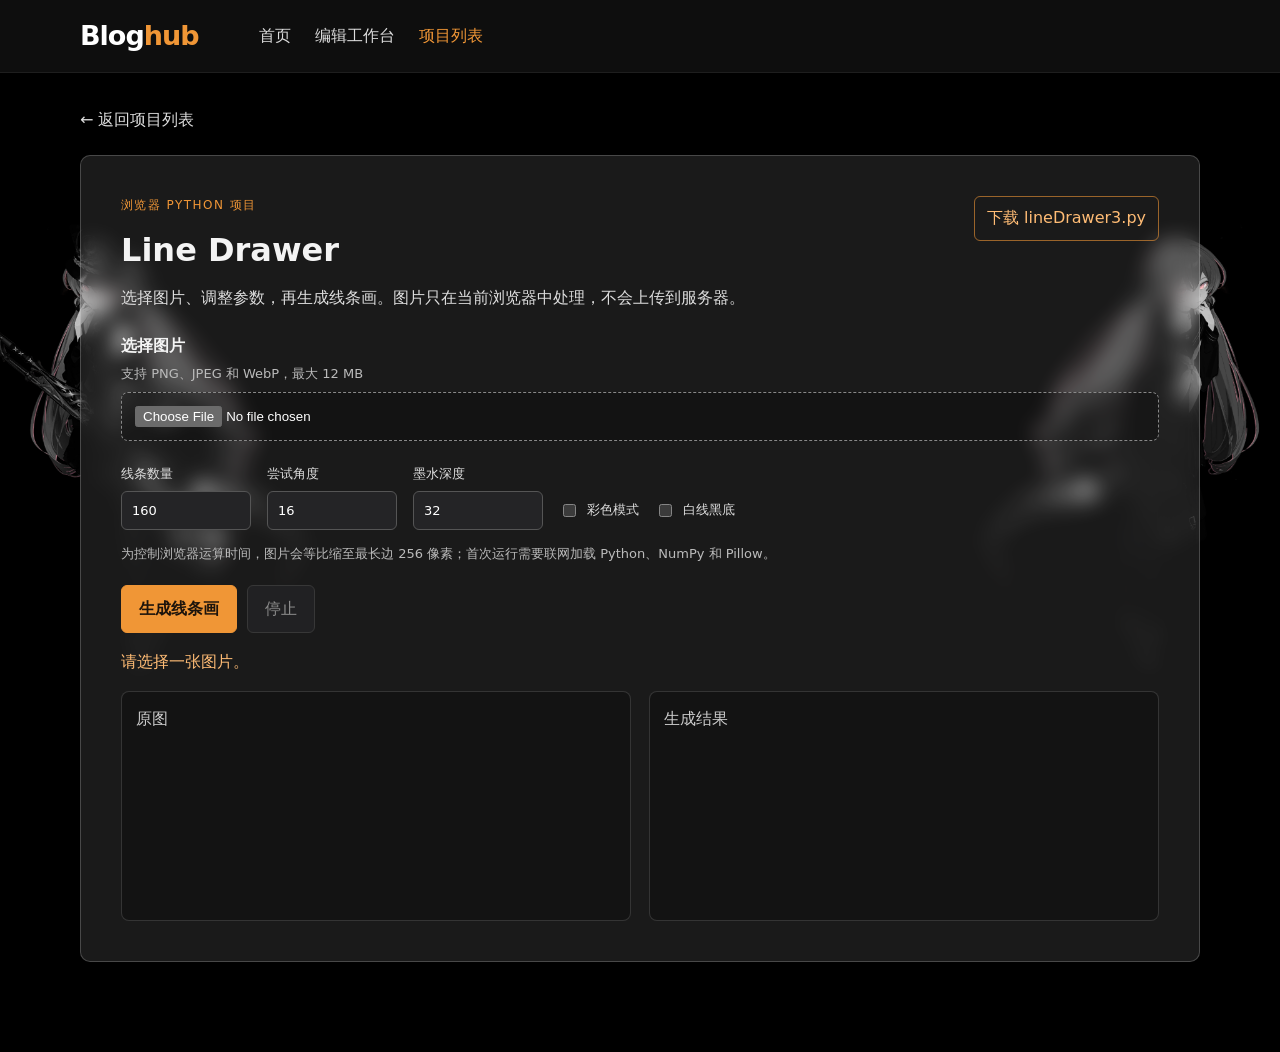
==== line-drawer.html @ a264a314 "Add dated notes and browser line drawer project" ====
<!doctype html>
<html lang="zh-CN">
<head>
  <meta charset="utf-8">
  <meta name="viewport" content="width=device-width, initial-scale=1">
  <title>Line Drawer · Bloghub</title>
  <link rel="stylesheet" href="site.css">
  <link rel="stylesheet" href="projects.css">
  <script defer src="projects.js"></script>
</head>
<body>
  <header class="site-header">
    <div class="header-inner">
      <a class="brand" href="./">Blog<span>hub</span></a>
      <nav aria-label="主导航">
        <a href="./">首页</a>
        <a href="workspace.html">编辑工作台</a>
        <a class="current" href="projects.html">项目列表</a>
      </nav>
    </div>
  </header>
  <main class="project-main">
    <a class="back-link" href="projects.html">← 返回项目列表</a>
    <section class="project-panel">
      <div class="project-heading">
        <div>
          <p class="note-type">浏览器 Python 项目</p>
          <h1>Line Drawer</h1>
          <p>选择图片、调整参数，再生成线条画。图片只在当前浏览器中处理，不会上传到服务器。</p>
        </div>
        <a class="source-link" href="projects/lineDrawer3.py" download>下载 lineDrawer3.py</a>
      </div>
      <form id="drawer-form">
        <label class="upload-box" for="image-file">选择图片 <span>支持 PNG、JPEG 和 WebP，最大 12 MB</span></label>
        <input id="image-file" type="file" accept="image/png,image/jpeg,image/webp" required>
        <div class="parameter-grid">
          <label>线条数量 <input id="line-count" type="number" min="20" max="400" value="160" required></label>
          <label>尝试角度 <input id="angle-count" type="number" min="2" max="40" value="16" required></label>
          <label>墨水深度 <input id="darkness" type="number" min="1" max="255" value="32" required></label>
          <label class="check-label"><input id="color" type="checkbox"> 彩色模式</label>
          <label class="check-label"><input id="inverted" type="checkbox"> 白线黑底</label>
        </div>
        <p class="helper">为控制浏览器运算时间，图片会等比缩至最长边 256 像素；首次运行需要联网加载 Python、NumPy 和 Pillow。</p>
        <div class="project-actions">
          <button id="run-project" class="project-primary" type="submit">生成线条画</button>
          <button id="cancel-project" type="button" disabled>停止</button>
          <a id="download-result" class="source-link" hidden download="line-drawing.png">下载结果</a>
        </div>
      </form>
      <p id="project-status" class="project-status" role="status">请选择一张图片。</p>
      <div class="image-grid">
        <figure><figcaption>原图</figcaption><img id="input-preview" alt="选中的原图预览" hidden></figure>
        <figure><figcaption>生成结果</figcaption><img id="output-preview" alt="生成的线条画" hidden></figure>
      </div>
    </section>
  </main>
</body>
</html>
---- site.css ----
:root { color-scheme: dark; --orange: #f09636; --muted: #c6c6ca; }
* { box-sizing: border-box; }
html { min-height: 100%; }
body {
  min-height: 100vh;
  margin: 0;
  color: #f4f4f4;
  background: #111214 url("bg.png") center center / cover fixed no-repeat;
  font: 16px/1.65 system-ui, "Microsoft YaHei", sans-serif;
}
a { color: inherit; }
.site-header {
  background: #0e0e0e;
  border-bottom: 1px solid #1e1e1e;
}
.header-inner {
  width: min(1120px, calc(100% - 40px));
  min-height: 72px;
  margin: auto;
  display: flex;
  align-items: center;
  gap: clamp(20px, 5vw, 60px);
}
.brand {
  flex: none;
  color: white;
  font-size: 27px;
  font-weight: 800;
  letter-spacing: -1px;
  text-decoration: none;
}
.brand span { color: var(--orange); }
nav { display: flex; align-items: center; gap: 24px; }
nav a { color: #ddd; text-decoration: none; white-space: nowrap; }
nav a:hover, nav a.current { color: var(--orange); }
.search-wrap { margin-left: auto; }
input[type="search"] {
  width: min(240px, 28vw);
  padding: 9px 13px;
  color: white;
  background: #242426;
  border: 1px solid #444;
  border-radius: 7px;
  font: inherit;
}
input[type="search"]:focus-visible, a:focus-visible { outline: 2px solid var(--orange); outline-offset: 3px; }
.sr-only { position: absolute; width: 1px; height: 1px; overflow: hidden; clip: rect(0, 0, 0, 0); white-space: nowrap; }
.home-main, .detail-main { width: min(1050px, calc(100% - 40px)); margin: 34px auto 90px; }
.home-main h1 { margin: 0; color: #ddd; font-size: 26px; font-weight: 600; text-align: center; }
.list-summary { min-height: 24px; margin: 6px 0 26px; color: var(--muted); font-size: 13px; text-align: center; }
.list-controls { display: flex; justify-content: flex-end; flex-wrap: wrap; gap: 12px; margin: -8px 0 22px; }
.list-controls label { display: flex; align-items: center; gap: 8px; color: #ddd; font-size: 13px; }
.list-controls select { padding: 8px 10px; color: white; background: #242426; border: 1px solid #555; border-radius: 6px; font: inherit; }
.list-controls select:focus-visible { outline: 2px solid var(--orange); outline-offset: 2px; }
.note-grid { display: grid; grid-template-columns: repeat(2, minmax(0, 1fr)); gap: 18px; align-items: stretch; }
.note-card {
  display: flex;
  flex-direction: column;
  min-height: 190px;
  padding: 23px 26px;
  color: white;
  background: rgba(255, 255, 255, .1);
  border: 1px solid rgba(255, 255, 255, .13);
  border-radius: 9px;
  text-decoration: none;
  backdrop-filter: blur(7px);
  transition: background .18s, border-color .18s, transform .18s;
}
.note-card:hover, .file-card:hover { background: rgba(255, 255, 255, .17); border-color: rgba(240, 150, 54, .65); transform: translateY(-3px); }
.note-card h2 { overflow: hidden; margin: 0 0 10px; font-size: 20px; line-height: 1.4; text-overflow: ellipsis; white-space: nowrap; }
.note-excerpt { display: -webkit-box; overflow: hidden; margin: 0 0 18px; color: #ddd; -webkit-box-orient: vertical; -webkit-line-clamp: 2; line-clamp: 2; }
.note-meta { display: flex; align-items: center; justify-content: space-between; gap: 12px; margin-top: auto; color: #c4c4c8; font-size: 12px; }
.note-facts { display: flex; flex-direction: column; gap: 3px; min-width: 0; }
.view-link { color: var(--orange); font-size: 14px; }
.empty-state { grid-column: 1 / -1; padding: 35px; color: #ddd; text-align: center; background: rgba(0,0,0,.4); border-radius: 9px; }
.back-link { display: inline-block; margin-bottom: 22px; color: #ddd; text-decoration: none; }
.back-link:hover { color: var(--orange); }
.note-detail {
  padding: clamp(22px, 5vw, 48px);
  background: rgba(255, 255, 255, .1);
  border: 1px solid rgba(255, 255, 255, .25);
  border-radius: 10px;
  backdrop-filter: blur(10px);
  overflow-wrap: anywhere;
}
.note-type { margin: 0 0 8px; color: var(--orange); font-size: 12px; letter-spacing: .12em; text-transform: uppercase; }
.note-detail h1 { margin: 0 0 24px; font-size: clamp(27px, 4vw, 38px); line-height: 1.3; }
.note-content { border-top: 1px solid rgba(255,255,255,.2); padding-top: 18px; }
.note-content h1, .note-content h2, .note-content h3 { margin: 1.5em 0 .5em; }
.note-content h1:first-child, .note-content h2:first-child { margin-top: 0; }
.note-content p, .note-content ul { margin: 0 0 1em; }
.note-content a { color: #ffbc75; }
.note-content pre { overflow: auto; padding: 17px; background: rgba(0,0,0,.58); border-radius: 7px; white-space: pre-wrap; }
.note-content code { color: #ffbc75; }
.note-content pre code { color: #eee; }
.notebook-cell { margin: 18px 0; }
.notebook-output { border-left: 3px solid rgba(240,150,54,.5); padding-left: 15px; color: #ddd; }
@media (max-width: 700px) {
  .header-inner { flex-wrap: wrap; gap: 8px 20px; padding: 13px 0; }
  .brand { font-size: 24px; }
  nav { margin-left: auto; gap: 16px; font-size: 14px; }
  .search-wrap { width: 100%; }
  input[type="search"] { width: 100%; }
  .note-grid { grid-template-columns: 1fr; }
  .home-main, .detail-main { width: min(580px, calc(100% - 28px)); margin-top: 24px; }
}
@media (max-width: 430px) {
  .header-inner { width: calc(100% - 28px); }
  nav { width: 100%; margin-left: 0; flex-wrap: wrap; }
  .list-controls { justify-content: center; }
}
@media (prefers-reduced-motion: reduce) { .note-card { transition: none; } }
---- projects.css ----
.project-main { width: min(1120px, calc(100% - 40px)); margin: 34px auto 90px; }
.project-panel { padding: clamp(22px, 4vw, 40px); background: rgba(255,255,255,.1); border: 1px solid rgba(255,255,255,.2); border-radius: 10px; backdrop-filter: blur(10px); }
.project-heading { display: flex; align-items: flex-start; justify-content: space-between; flex-wrap: wrap; gap: 20px; }
.project-heading h1 { margin: 0 0 8px; font-size: 32px; }
.project-heading p:last-child { max-width: 680px; margin: 0 0 22px; color: #ddd; }
.project-card { grid-column: 1 / -1; }
.source-link { display: inline-flex; align-items: center; padding: 8px 12px; color: #ffbc75; border: 1px solid rgba(240,150,54,.6); border-radius: 6px; text-decoration: none; white-space: nowrap; }
.source-link:hover { background: rgba(240,150,54,.13); }
.upload-box { display: flex; flex-direction: column; gap: 3px; margin-bottom: 8px; font-weight: 600; }
.upload-box span { color: #bbb; font-size: 13px; font-weight: 400; }
#image-file { display: block; width: 100%; padding: 13px; color: white; background: rgba(0,0,0,.25); border: 1px dashed #888; border-radius: 7px; }
.parameter-grid { display: flex; flex-wrap: wrap; align-items: end; gap: 16px; margin: 22px 0 12px; }
.parameter-grid label { display: flex; flex-direction: column; gap: 6px; color: #ddd; font-size: 13px; }
.parameter-grid input[type="number"] { width: 130px; padding: 8px 10px; color: white; background: #242426; border: 1px solid #555; border-radius: 6px; font: inherit; }
.parameter-grid .check-label { flex-direction: row; align-items: center; gap: 8px; min-height: 40px; }
.parameter-grid input[type="checkbox"] { accent-color: #f09636; }
.helper { color: #bbb; font-size: 13px; }
.project-actions { display: flex; align-items: center; flex-wrap: wrap; gap: 10px; margin: 20px 0 8px; }
.project-actions button { padding: 10px 17px; color: white; background: #29292c; border: 1px solid #555; border-radius: 6px; font: inherit; cursor: pointer; }
.project-actions button:hover:not(:disabled) { border-color: #f09636; }
.project-actions button:disabled { opacity: .5; cursor: not-allowed; }
.project-actions .project-primary { color: #1d140c; background: #f09636; border-color: #f09636; font-weight: 700; }
.project-status { min-height: 25px; color: #ffbc75; }
.image-grid { display: grid; grid-template-columns: repeat(2, minmax(0,1fr)); gap: 18px; }
.image-grid figure { min-height: 230px; margin: 0; padding: 14px; background: rgba(0,0,0,.25); border: 1px solid rgba(255,255,255,.14); border-radius: 8px; }
.image-grid figcaption { margin-bottom: 12px; color: #ccc; }
.image-grid img { display: block; max-width: 100%; max-height: 430px; margin: auto; object-fit: contain; }
.image-grid img[hidden], [hidden] { display: none !important; }
@media (max-width: 700px) { .project-main { width: calc(100% - 28px); } .image-grid { grid-template-columns: 1fr; } }
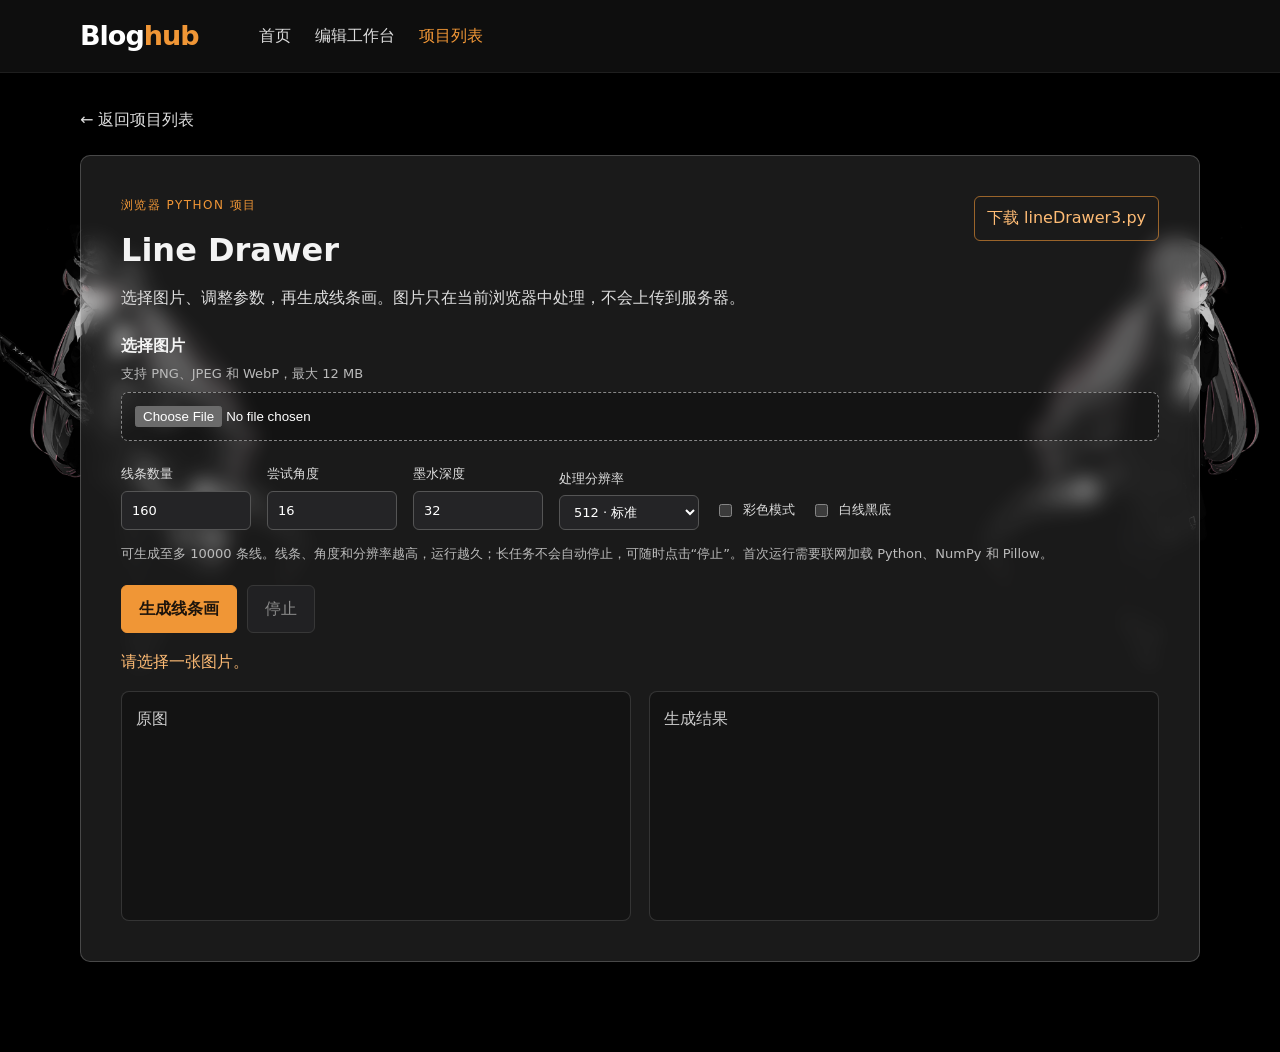
==== commit 49e530f3: "Allow detailed line drawings with higher limits" ====
--- a/line-drawer.html
+++ b/line-drawer.html
@@ -34,13 +34,21 @@
         <label class="upload-box" for="image-file">选择图片 <span>支持 PNG、JPEG 和 WebP，最大 12 MB</span></label>
         <input id="image-file" type="file" accept="image/png,image/jpeg,image/webp" required>
         <div class="parameter-grid">
-          <label>线条数量 <input id="line-count" type="number" min="20" max="400" value="160" required></label>
+          <label>线条数量 <input id="line-count" type="number" min="20" max="10000" value="160" required></label>
           <label>尝试角度 <input id="angle-count" type="number" min="2" max="40" value="16" required></label>
           <label>墨水深度 <input id="darkness" type="number" min="1" max="255" value="32" required></label>
+          <label>处理分辨率
+            <select id="max-size">
+              <option value="256">256 · 快速</option>
+              <option value="512" selected>512 · 标准</option>
+              <option value="768">768 · 精细</option>
+              <option value="1024">1024 · 高细节</option>
+            </select>
+          </label>
           <label class="check-label"><input id="color" type="checkbox"> 彩色模式</label>
           <label class="check-label"><input id="inverted" type="checkbox"> 白线黑底</label>
         </div>
-        <p class="helper">为控制浏览器运算时间，图片会等比缩至最长边 256 像素；首次运行需要联网加载 Python、NumPy 和 Pillow。</p>
+        <p class="helper">可生成至多 10000 条线。线条、角度和分辨率越高，运行越久；长任务不会自动停止，可随时点击“停止”。首次运行需要联网加载 Python、NumPy 和 Pillow。</p>
         <div class="project-actions">
           <button id="run-project" class="project-primary" type="submit">生成线条画</button>
           <button id="cancel-project" type="button" disabled>停止</button>
--- a/projects.css
+++ b/projects.css
@@ -12,6 +12,7 @@
 .parameter-grid { display: flex; flex-wrap: wrap; align-items: end; gap: 16px; margin: 22px 0 12px; }
 .parameter-grid label { display: flex; flex-direction: column; gap: 6px; color: #ddd; font-size: 13px; }
 .parameter-grid input[type="number"] { width: 130px; padding: 8px 10px; color: white; background: #242426; border: 1px solid #555; border-radius: 6px; font: inherit; }
+.parameter-grid select { width: 140px; padding: 8px 10px; color: white; background: #242426; border: 1px solid #555; border-radius: 6px; font: inherit; }
 .parameter-grid .check-label { flex-direction: row; align-items: center; gap: 8px; min-height: 40px; }
 .parameter-grid input[type="checkbox"] { accent-color: #f09636; }
 .helper { color: #bbb; font-size: 13px; }
